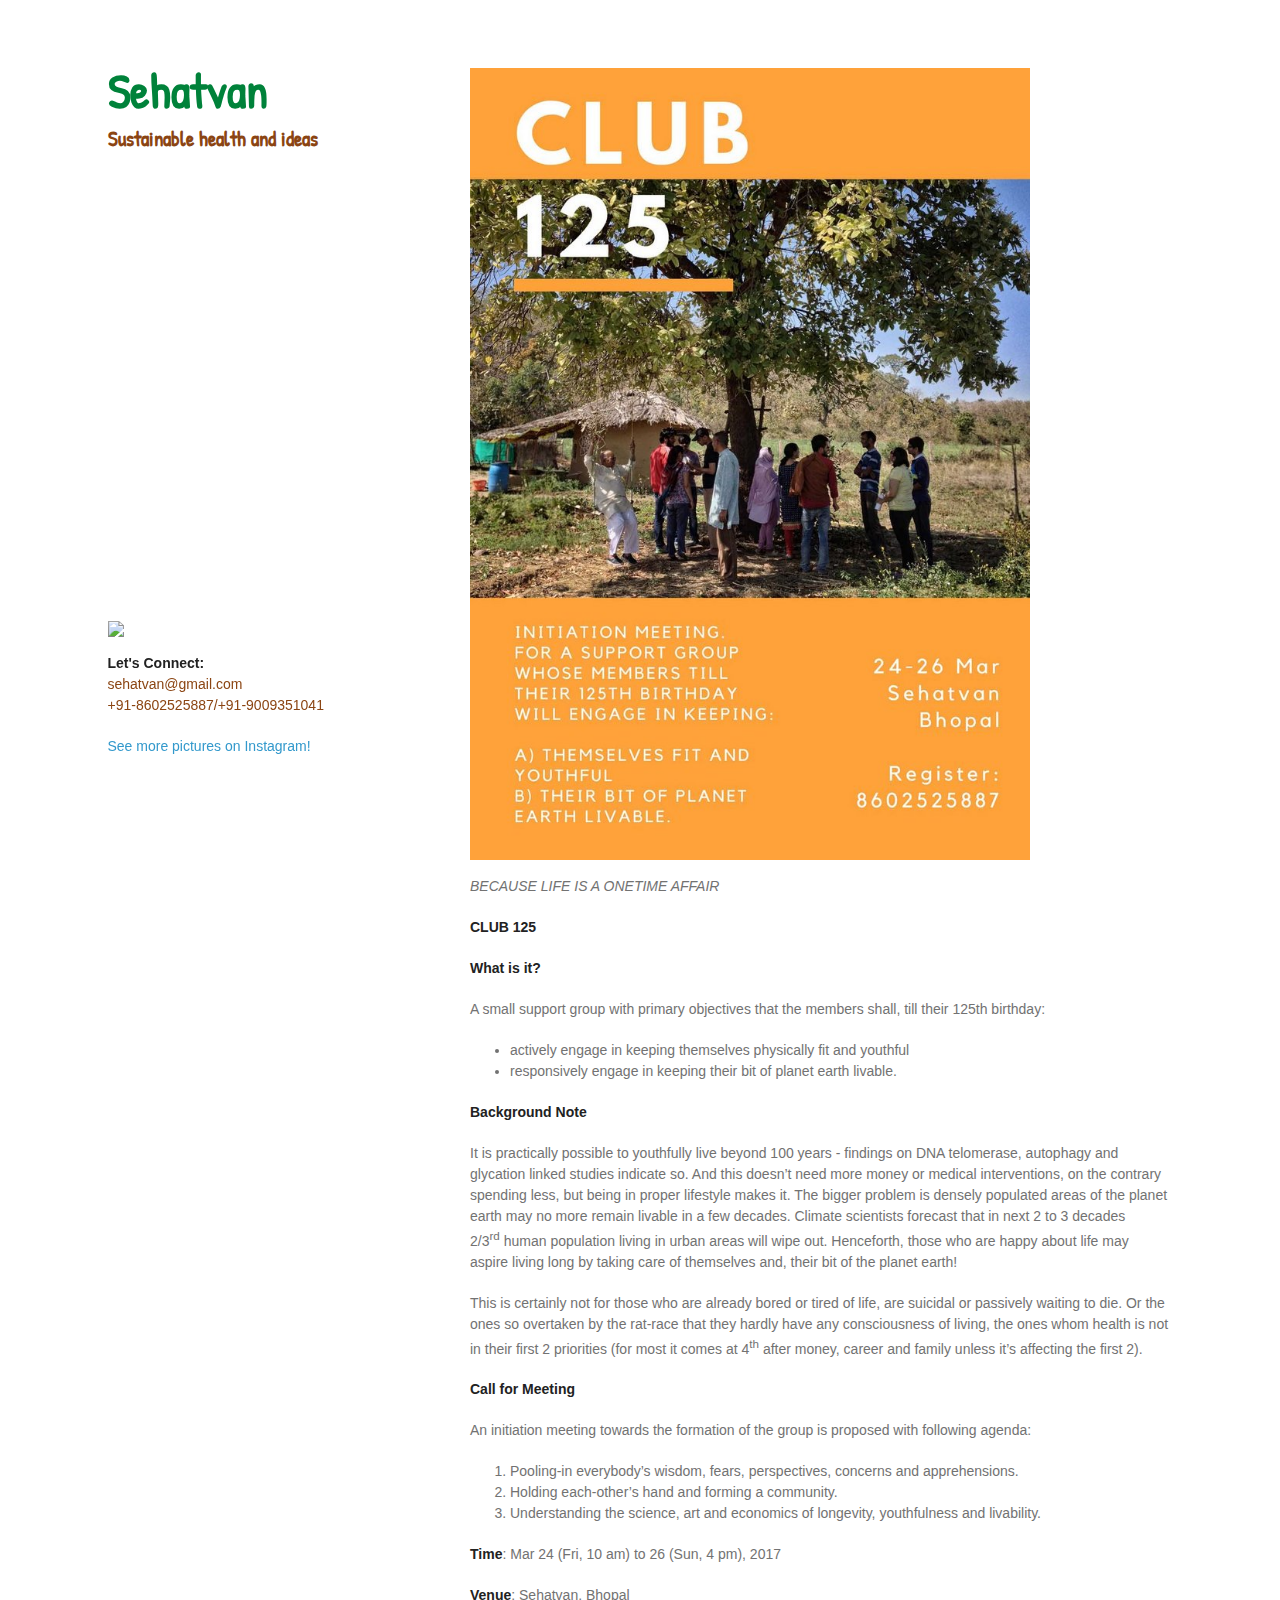
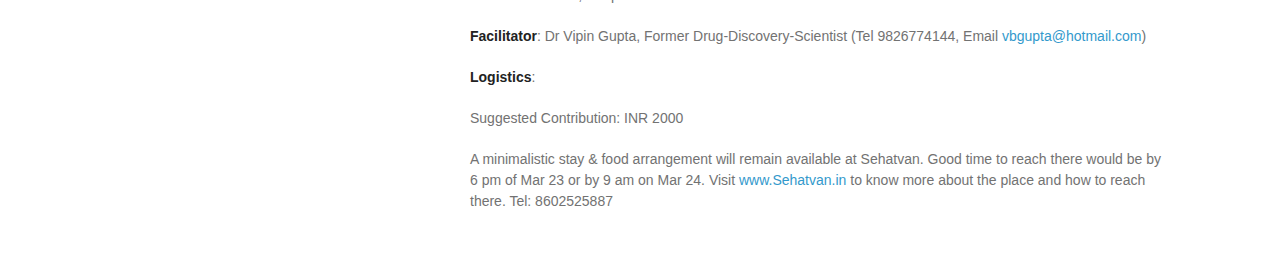
==== 125.html @ ba8422e1 "past programs" ====
<!doctype html>
<html>
  <head>
    <meta charset="utf-8">
    <meta http-equiv="X-UA-Compatible" content="chrome=1">
    <title>Sehatvan</title>
<link href="https://fonts.googleapis.com/css?family=Patrick+Hand" rel="stylesheet">
    <link rel="stylesheet" href="stylesheets/styles.css">
    <link rel="stylesheet" href="stylesheets/github-light.css">
    <meta name="viewport" content="width=device-width">
    <!--[if lt IE 9]>
    <script src="//html5shiv.googlecode.com/svn/trunk/html5.js"></script>
    <![endif]-->
    <link rel='shortcut icon' href='favicon.ico' type='image/x-icon'/ >
    <script>
      (function(i,s,o,g,r,a,m){i['GoogleAnalyticsObject']=r;i[r]=i[r]||function(){
      (i[r].q=i[r].q||[]).push(arguments)},i[r].l=1*new Date();a=s.createElement(o),
      m=s.getElementsByTagName(o)[0];a.async=1;a.src=g;m.parentNode.insertBefore(a,m)
      })(window,document,'script','https://www.google-analytics.com/analytics.js','ga');

      ga('create', 'UA-82774313-1', 'auto');
      ga('send', 'pageview');

    </script>
  </head>
  <body>
    <div class="wrapper">
      <header>
        <a href="index.html"><h1>Sehatvan</h1></a>
        <h5>Sustainable health and ideas</h5>

      </header>
      <section>
        <h2>
<a id="125" class="anchor" href="#125" aria-hidden="true"><span aria-hidden="true" class="octicon octicon-link"></span></a></h2>
<img src="images/125.jpg" style='max-width:80%;' border="0" >
<p><em>BECAUSE LIFE IS A ONETIME AFFAIR</em></p>
<p><strong>CLUB 125</strong></p>
<p><strong>What is it?</strong></p>
<p>A small support group with primary objectives that the members shall, till their 125th birthday:</p>
<ul>
<li>actively engage in keeping themselves physically fit and youthful</li>
<li>responsively engage in keeping their bit of planet earth livable.</li>
</ul>
<p><strong>Background Note</strong></p>
<p>It is practically possible to youthfully live beyond 100 years - findings on DNA telomerase, autophagy and glycation linked studies indicate so. And this doesn&rsquo;t need more money or medical interventions, on the contrary spending less, but being in proper lifestyle makes it. The bigger problem is densely populated areas of the planet earth may no more remain livable in a few decades. Climate scientists forecast that in next 2 to 3 decades 2/3<sup>rd</sup>&nbsp;human population living in urban areas will wipe out. Henceforth, those who are happy about life may aspire living long by taking care of themselves and, their bit of the planet earth!</p>
<p>This is certainly not for those who are already bored or tired of life, are suicidal or passively waiting to die. Or the ones so overtaken by the rat-race that they hardly have any consciousness of living, the ones whom health is not in their first 2 priorities (for most it comes at 4<sup>th</sup>&nbsp;after money, career and family unless it&rsquo;s affecting the first 2).</p>
<p><strong>Call for Meeting</strong></p>
<p>An initiation meeting towards the formation of the group is proposed with following agenda:</p>
<ol>
<li>Pooling-in everybody&rsquo;s wisdom, fears, perspectives, concerns and apprehensions.</li>
<li>Holding each-other&rsquo;s hand and forming a community.</li>
<li>Understanding the science, art and economics of longevity, youthfulness and livability.</li>
</ol>
<p><strong>Time</strong>: Mar 24 (Fri, 10 am) to 26 (Sun, 4 pm), 2017</p>
<p><strong>Venue</strong>: Sehatvan, Bhopal</p>
<p><strong>Facilitator</strong>: Dr Vipin Gupta, Former Drug-Discovery-Scientist (Tel 9826774144, Email&nbsp;<a href="mailto:vbgupta@hotmail.com">vbgupta@hotmail.com</a>)</p>
<p><strong>Logistics</strong>:&nbsp;</p>
<p>Suggested Contribution: INR 2000</p>
<p>A minimalistic stay &amp; food arrangement will remain available at Sehatvan. Good time to reach there would be by 6 pm of Mar 23 or by 9 am on Mar 24. Visit&nbsp;<a href="http://www.sehatvan.in/" data-saferedirecturl="https://www.google.com/url?hl=en&amp;q=http://www.sehatvan.in/&amp;source=gmail&amp;ust=1489722994171000&amp;usg=AFQjCNHRmtskF0Il-9VSaBWPOGdiUgrFrQ">www.Sehatvan.in</a>&nbsp;to know more about the place and how to reach there. Tel: 8602525887</p>
</section>


      <footer>
        <img src="images/g.jpg" style='max-width:100%;' border="0" >
        <a id="contact-us" class="anchor" href="#contact-us" aria-hidden="true"></a>
        <p><strong>Let's Connect:</strong><br />
          sehatvan@gmail.com <br />
        +91-8602525887/+91-9009351041</p>
        <a href="https://instagram.com/sehatvan/">See more pictures on Instagram!</a>
        <iframe src="https://www.facebook.com/plugins/follow.php?href=https%3A%2F%2Fwww.facebook.com%2FSehatvan&width=450&height=80&layout=standard&size=small&show_faces=true&appId=527410617458105" width="300" height="25" style="border:none;overflow:hidden" scrolling="no" frameborder="0" allowTransparency="true"></iframe>
        </footer>
    </div>
    <script src="javascripts/scale.fix.js"></script>

  </body>
</html>
---- stylesheets/styles.css ----
body {

  background: url('../images/texture.png');
    padding:2.5em;
  font: 14px/1.5 "Helvetica Neue", Helvetica, Arial, sans-serif;
  color:#727272;
  font-weight:400;
}

h1 {
  margin:0 0 5px;
  color:#00823a;
}

h2, h3, h4, h5, h6 {
  color:#00823a;

}

p, ul, ol, table, pre, dl {
  margin:0 0 20px;
}

h1, h2, h3 {
  line-height:1.1;
}

h1 {
  font-size:3.5em;
  font-family: 'Patrick Hand', cursive;
}

h2 {
  color:#8B4513;
  font-family: 'Patrick Hand', cursive;
  font-size:2em;
  margin:0 0 15px;
}
h3 {
  color:#393939;
  font-family: 'Patrick Hand', cursive;
  font-size:1.5em;
}
h4 {
  color:#494949;
  font-size: 1.5em;
  font-family: 'Patrick Hand', cursive;
}
h5, h6 {
  color:#8B4513;
  font-size: 1.5em;
  font-family: 'Patrick Hand', cursive;
  margin:0 0 5px;
}

a {
  color:#39c;
  text-decoration:none;
}

a:hover {
  color:#069;
}

a small {
  font-size:11px;
  color:#777;
  margin-top:-0.3em;
  display:block;
}

a:hover small {
  color:#777;
}

.wrapper {
  width:1100px;
  margin:0 auto;
}

blockquote {
  border-left:1px solid #e5e5e5;
  margin:0;
  padding:0 0 0 20px;
  font-style:italic;
}

code, pre {
  font-family:Monaco, Bitstream Vera Sans Mono, Lucida Console, Terminal, Consolas, Liberation Mono, DejaVu Sans Mono, Courier New, monospace;
  color:#333;
  font-size:12px;
}

pre {
  padding:8px 15px;
  background: #f8f8f8;
  border-radius:5px;
  border:1px solid #e5e5e5;
  overflow-x: auto;
}

table {
  width:100%;
  border-collapse:collapse;
}

th, td {
  text-align:left;
  padding:5px 10px;
  border-bottom:1px solid #e5e5e5;
}

dt {
  color:#444;
  font-weight:700;
}

th {
  color:#444;
}

img {
  max-width:100%;
  padding-bottom:10px
}

header {
    width:280px;
    background-color: #fff;
    padding: 1.5em 1.25em .2em;
    margin-bottom: 1em;
  float:left;
  position:fixed;
  -webkit-font-smoothing:subpixel-antialiased;
}

header ul {
  list-style:none;
  height:40px;
  padding:0;
  background: #f4f4f4;
  border-radius:5px;
  border:1px solid #e0e0e0;
  width:270px;
}

header li {
  width:89px;
  float:left;
  border-right:1px solid #e0e0e0;
  height:40px;
}

header li:first-child a {
  border-radius:5px 0 0 5px;
}

header li:last-child a {
  border-radius:0 5px 5px 0;
}

header ul a {
  line-height:1;
  font-size:11px;
  color:#999;
  display:block;
  text-align:center;
  padding-top:6px;
  height:34px;
}

header ul a:hover {
  color:#999;
}

header ul a:active {
  background-color:#f0f0f0;
}

strong {
  color:#222;
  font-weight:700;
}

header ul li + li + li {
  border-right:none;
  width:89px;
}

header ul a strong {
  font-size:14px;
  display:block;
  color:#222;
}

section {
  background-color: #fff;
  padding: 10px 20px;
  width:700px;
  float:right;
    margin-bottom:30px;
}

small {
  font-size:11px;
}

hr {
  border:0;
  background:#e5e5e5;
  height:1px;
  margin:0 0 20px;
}

footer {
background-color:#fff ;
padding: .5em 1.25em 1em;
  width:280px;
  float:left;
  position:fixed;
  bottom:7em;
  color: #8B4513;

  -webkit-font-smoothing:subpixel-antialiased;
}

@media print, screen and (max-width: 960px) {

  div.wrapper {
    width:auto;
    margin:0;
  }

  header, section, footer {
    float:none;
    position:static;
    width:auto;
  }

  header {
    padding-right:320px;
  }

  section {
    border:1px solid #e5e5e5;
    border-width:1px 0;
    padding:20px 0;
    margin:0 0 20px;
  }

  header a small {
    display:inline;
  }

  header ul {
    position:absolute;
    right:50px;
    top:52px;
  }
}

@media print, screen and (max-width: 720px) {
  body {
    word-wrap:break-word;
  }

  header, section, footer {
    padding: 1em;
  }
  header ul, header p.view {
    position:static;
  }

  pre, code {
    word-wrap:normal;
  }
}

@media print, screen and (max-width: 480px) {
  body {
    padding:15px;
  }

  header, section, footer {
    padding: 1em;
  }
  header ul {
    width:99%;
  }

  header li, header ul li + li + li {
    width:33%;
  }
}

@media print {
  body {
    padding:0.4in;
    font-size:12pt;
    color:#444;
  }
}
---- stylesheets/github-light.css ----
/*
The MIT License (MIT)

Copyright (c) 2016 GitHub, Inc.

Permission is hereby granted, free of charge, to any person obtaining a copy
of this software and associated documentation files (the "Software"), to deal
in the Software without restriction, including without limitation the rights
to use, copy, modify, merge, publish, distribute, sublicense, and/or sell
copies of the Software, and to permit persons to whom the Software is
furnished to do so, subject to the following conditions:

The above copyright notice and this permission notice shall be included in all
copies or substantial portions of the Software.

THE SOFTWARE IS PROVIDED "AS IS", WITHOUT WARRANTY OF ANY KIND, EXPRESS OR
IMPLIED, INCLUDING BUT NOT LIMITED TO THE WARRANTIES OF MERCHANTABILITY,
FITNESS FOR A PARTICULAR PURPOSE AND NONINFRINGEMENT. IN NO EVENT SHALL THE
AUTHORS OR COPYRIGHT HOLDERS BE LIABLE FOR ANY CLAIM, DAMAGES OR OTHER
LIABILITY, WHETHER IN AN ACTION OF CONTRACT, TORT OR OTHERWISE, ARISING FROM,
OUT OF OR IN CONNECTION WITH THE SOFTWARE OR THE USE OR OTHER DEALINGS IN THE
SOFTWARE.

*/

.pl-c /* comment */ {
  color: #969896;
}

.pl-c1 /* constant, variable.other.constant, support, meta.property-name, support.constant, support.variable, meta.module-reference, markup.raw, meta.diff.header */,
.pl-s .pl-v /* string variable */ {
  color: #0086b3;
}

.pl-e /* entity */,
.pl-en /* entity.name */ {
  color: #795da3;
}

.pl-smi /* variable.parameter.function, storage.modifier.package, storage.modifier.import, storage.type.java, variable.other */,
.pl-s .pl-s1 /* string source */ {
  color: #333;
}

.pl-ent /* entity.name.tag */ {
  color: #63a35c;
}

.pl-k /* keyword, storage, storage.type */ {
  color: #a71d5d;
}

.pl-s /* string */,
.pl-pds /* punctuation.definition.string, string.regexp.character-class */,
.pl-s .pl-pse .pl-s1 /* string punctuation.section.embedded source */,
.pl-sr /* string.regexp */,
.pl-sr .pl-cce /* string.regexp constant.character.escape */,
.pl-sr .pl-sre /* string.regexp source.ruby.embedded */,
.pl-sr .pl-sra /* string.regexp string.regexp.arbitrary-repitition */ {
  color: #183691;
}

.pl-v /* variable */ {
  color: #ed6a43;
}

.pl-id /* invalid.deprecated */ {
  color: #b52a1d;
}

.pl-ii /* invalid.illegal */ {
  color: #f8f8f8;
  background-color: #b52a1d;
}

.pl-sr .pl-cce /* string.regexp constant.character.escape */ {
  font-weight: bold;
  color: #63a35c;
}

.pl-ml /* markup.list */ {
  color: #693a17;
}

.pl-mh /* markup.heading */,
.pl-mh .pl-en /* markup.heading entity.name */,
.pl-ms /* meta.separator */ {
  font-weight: bold;
  color: #1d3e81;
}

.pl-mq /* markup.quote */ {
  color: #008080;
}

.pl-mi /* markup.italic */ {
  font-style: italic;
  color: #333;
}

.pl-mb /* markup.bold */ {
  font-weight: bold;
  color: #333;
}

.pl-md /* markup.deleted, meta.diff.header.from-file */ {
  color: #bd2c00;
  background-color: #ffecec;
}

.pl-mi1 /* markup.inserted, meta.diff.header.to-file */ {
  color: #55a532;
  background-color: #eaffea;
}

.pl-mdr /* meta.diff.range */ {
  font-weight: bold;
  color: #795da3;
}

.pl-mo /* meta.output */ {
  color: #1d3e81;
}
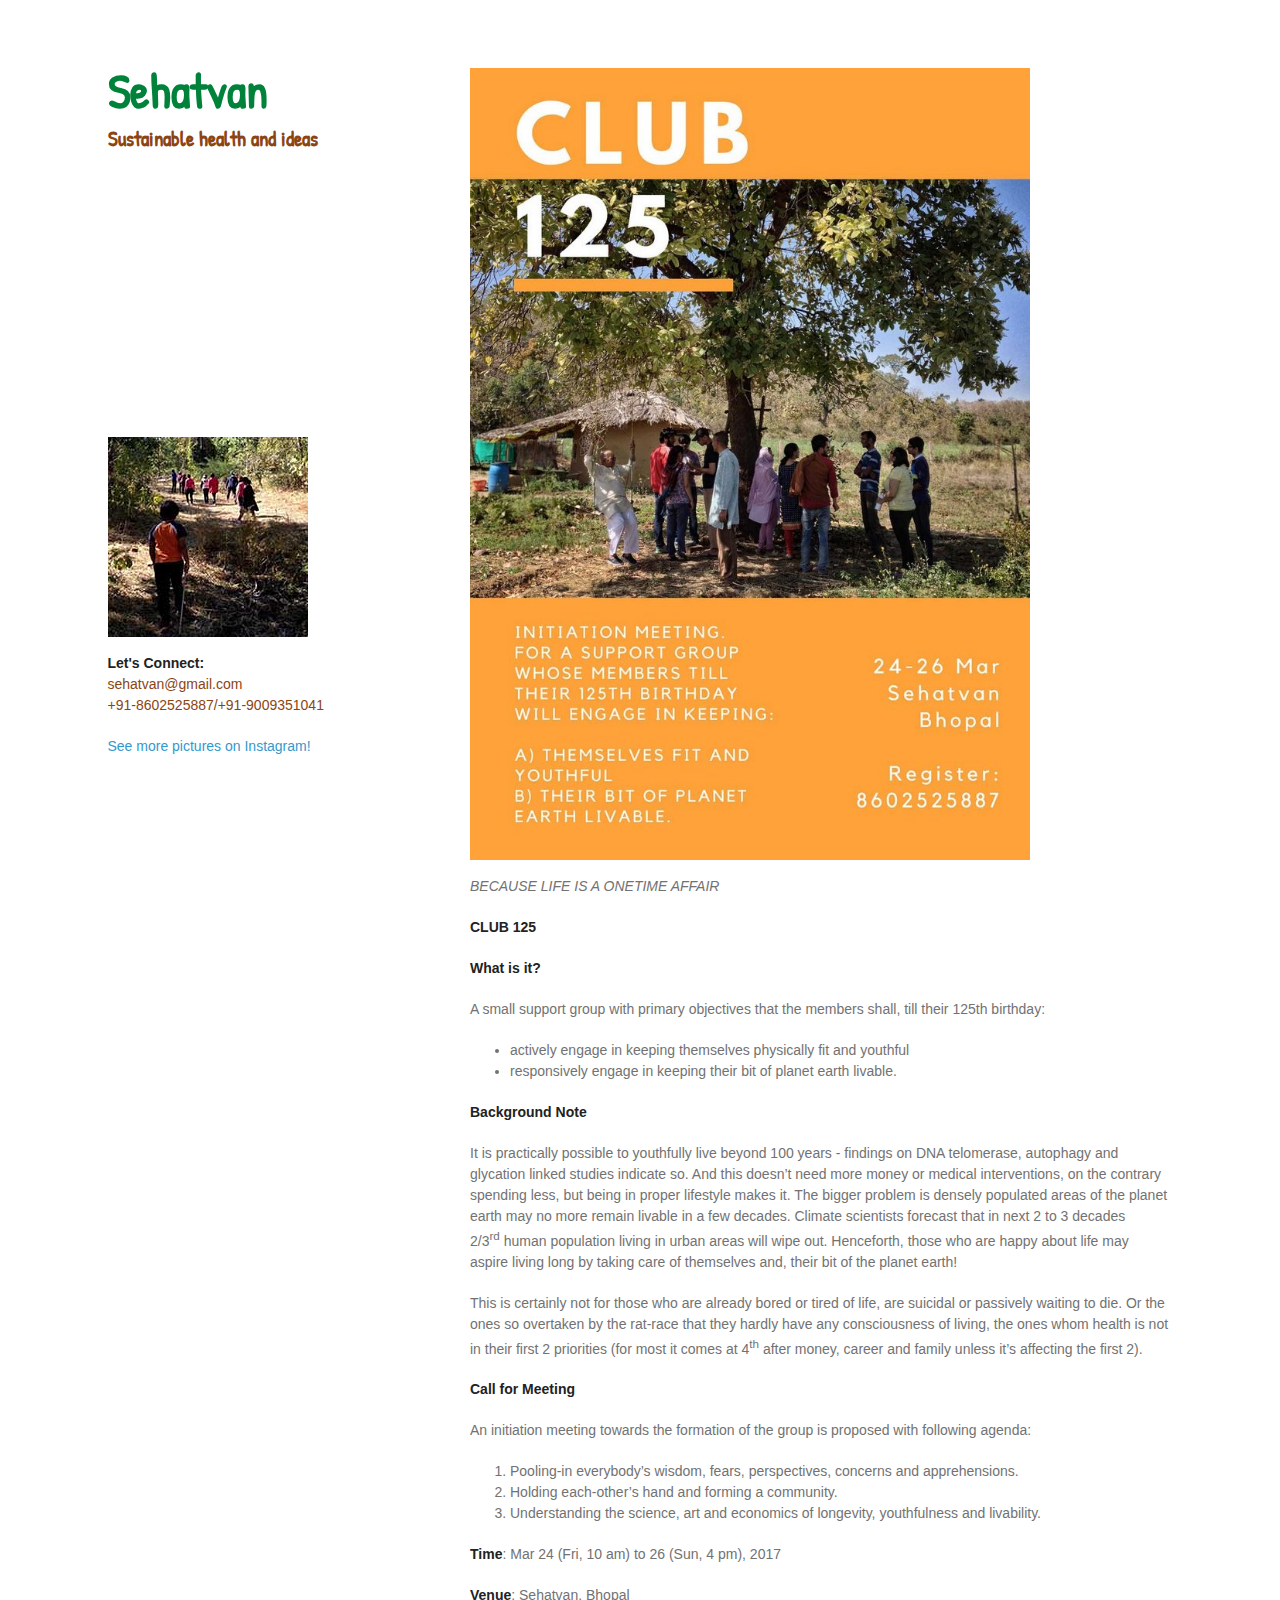
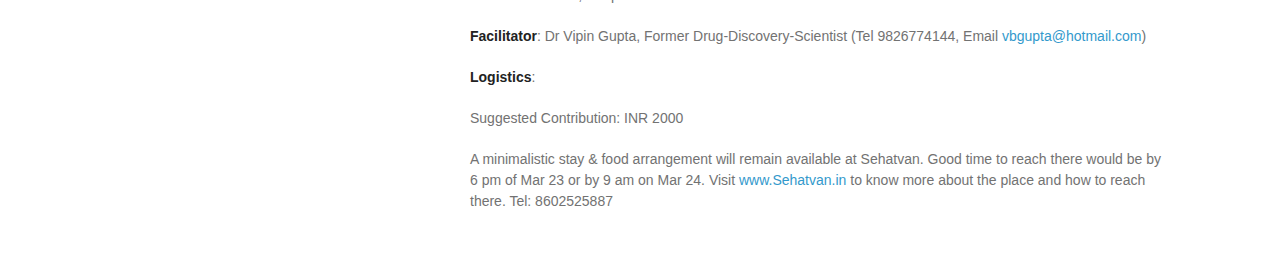
==== commit e9d2019a: "header fix" ====
--- a/125.html
+++ b/125.html
@@ -62,7 +62,7 @@
 
 
       <footer>
-        <img src="images/g.jpg" style='max-width:100%;' border="0" >
+        <img src="images/m1.JPG" style='max-width:100%;' border="0" >
         <a id="contact-us" class="anchor" href="#contact-us" aria-hidden="true"></a>
         <p><strong>Let's Connect:</strong><br />
           sehatvan@gmail.com <br />
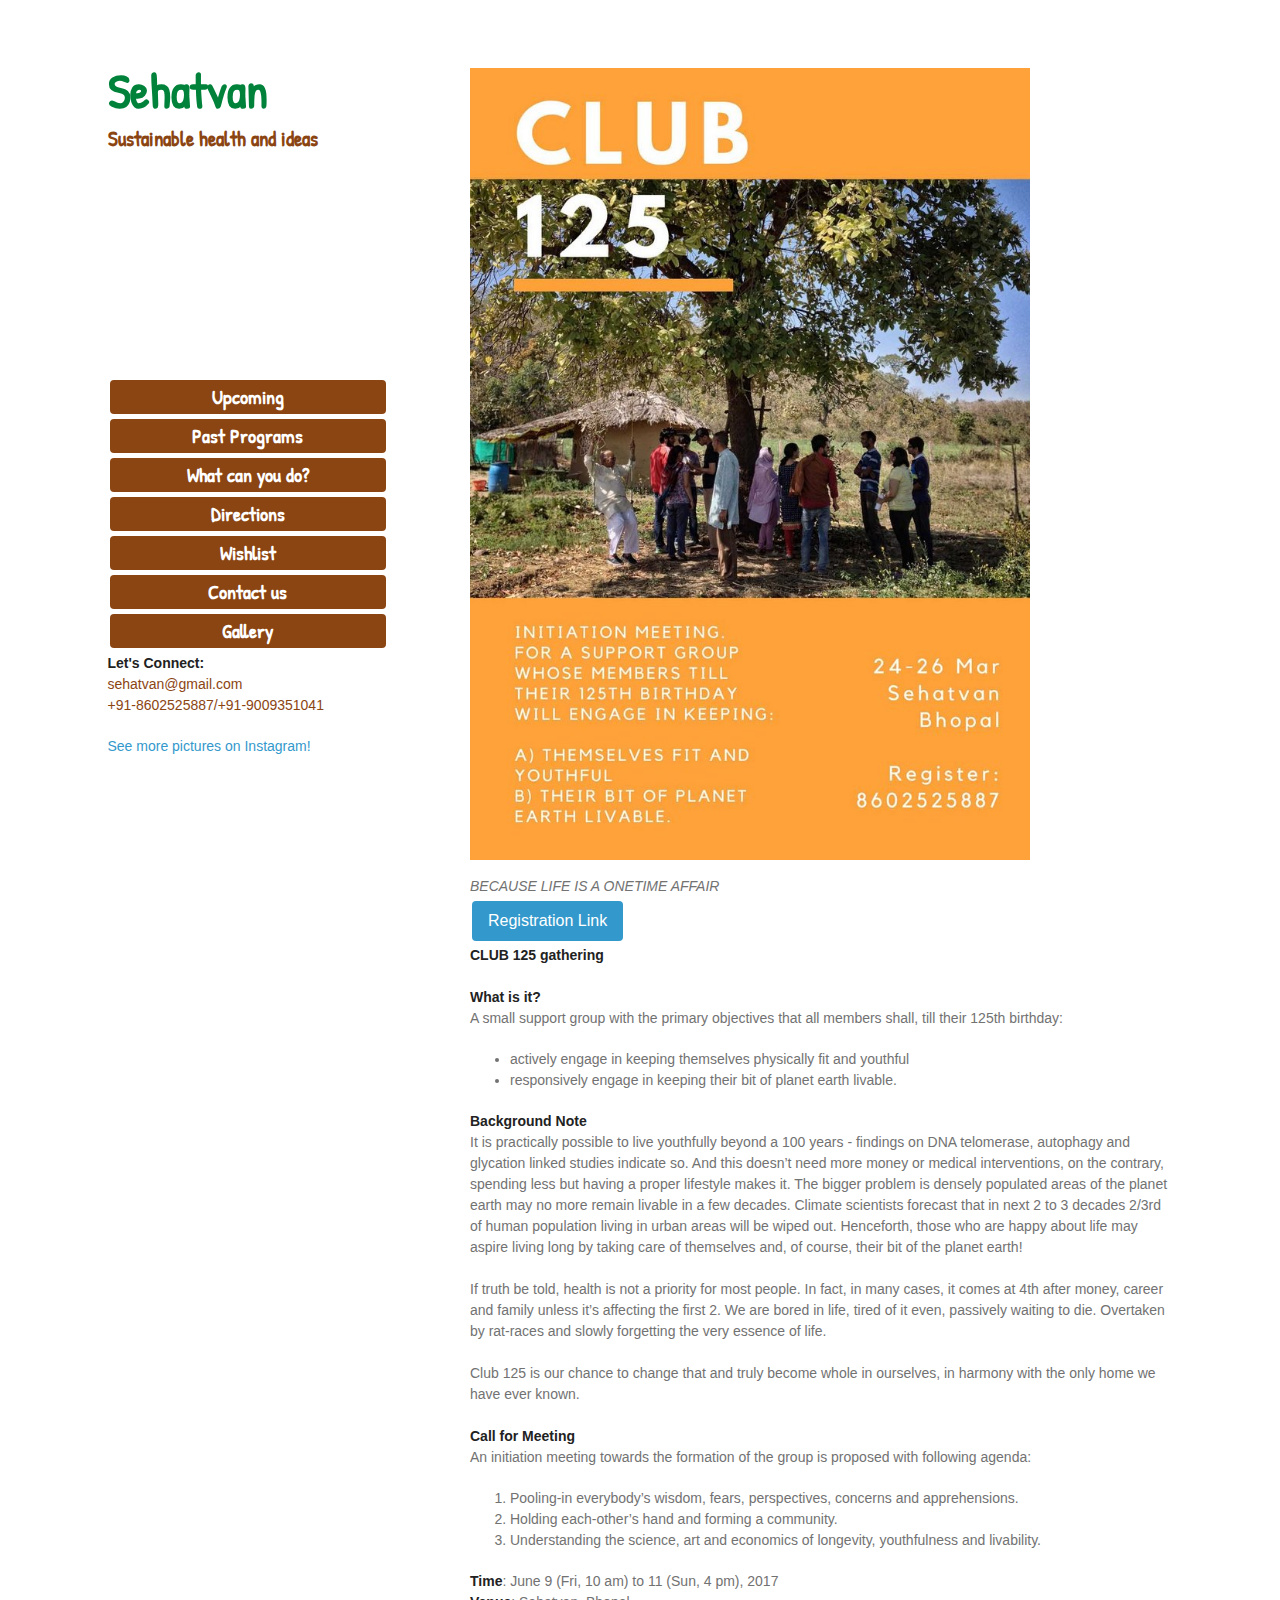
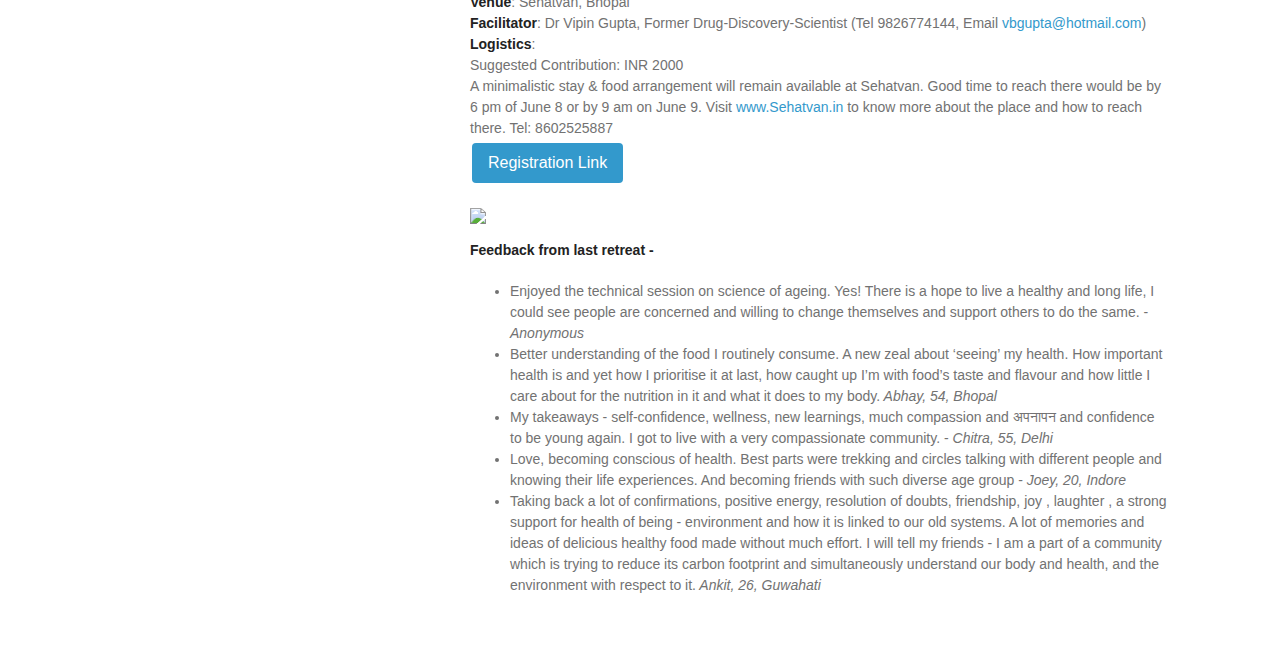
==== commit 75d2a113: "analytics" ====
--- a/125.html
+++ b/125.html
@@ -3,6 +3,8 @@
   <head>
     <meta charset="utf-8">
     <meta http-equiv="X-UA-Compatible" content="chrome=1">
+    <meta name="description" content="Sehatvan is a place for slowing down aging and connecting with nature. As a retreat centre, it is open for workshops and programs for health, arts and society.">
+    <meta name="keywords" content="sustainability,health,lifestyle diseases,nature,bhopal,madhya pradesh ">
     <title>Sehatvan</title>
 <link href="https://fonts.googleapis.com/css?family=Patrick+Hand" rel="stylesheet">
     <link rel="stylesheet" href="stylesheets/styles.css">
@@ -13,57 +15,74 @@
     <![endif]-->
     <link rel='shortcut icon' href='favicon.ico' type='image/x-icon'/ >
     <script>
-      (function(i,s,o,g,r,a,m){i['GoogleAnalyticsObject']=r;i[r]=i[r]||function(){
-      (i[r].q=i[r].q||[]).push(arguments)},i[r].l=1*new Date();a=s.createElement(o),
-      m=s.getElementsByTagName(o)[0];a.async=1;a.src=g;m.parentNode.insertBefore(a,m)
-      })(window,document,'script','https://www.google-analytics.com/analytics.js','ga');
+  (function(i,s,o,g,r,a,m){i['GoogleAnalyticsObject']=r;i[r]=i[r]||function(){
+  (i[r].q=i[r].q||[]).push(arguments)},i[r].l=1*new Date();a=s.createElement(o),
+  m=s.getElementsByTagName(o)[0];a.async=1;a.src=g;m.parentNode.insertBefore(a,m)
+  })(window,document,'script','https://www.google-analytics.com/analytics.js','ga');
 
-      ga('create', 'UA-82774313-1', 'auto');
-      ga('send', 'pageview');
+  ga('create', 'UA-88936798-1', 'auto');
+  ga('send', 'pageview');
 
-    </script>
+</script>
   </head>
   <body>
     <div class="wrapper">
       <header>
         <a href="index.html"><h1>Sehatvan</h1></a>
         <h5>Sustainable health and ideas</h5>
-
       </header>
       <section>
         <h2>
 <a id="125" class="anchor" href="#125" aria-hidden="true"><span aria-hidden="true" class="octicon octicon-link"></span></a></h2>
 <img src="images/125.jpg" style='max-width:80%;' border="0" >
-<p><em>BECAUSE LIFE IS A ONETIME AFFAIR</em></p>
-<p><strong>CLUB 125</strong></p>
-<p><strong>What is it?</strong></p>
-<p>A small support group with primary objectives that the members shall, till their 125th birthday:</p>
+<p><em>BECAUSE LIFE IS A ONETIME AFFAIR</em>
+<br><a href="https://goo.gl/forms/Vb2IrH1hmNeiCG3o1" class="button">Registration Link</a>
+<br><strong>CLUB 125 gathering</strong>
+<br><br><strong>What is it?</strong>
+<br>A small support group with the primary objectives that all members shall, till their 125th birthday:</p>
 <ul>
 <li>actively engage in keeping themselves physically fit and youthful</li>
 <li>responsively engage in keeping their bit of planet earth livable.</li>
 </ul>
-<p><strong>Background Note</strong></p>
-<p>It is practically possible to youthfully live beyond 100 years - findings on DNA telomerase, autophagy and glycation linked studies indicate so. And this doesn&rsquo;t need more money or medical interventions, on the contrary spending less, but being in proper lifestyle makes it. The bigger problem is densely populated areas of the planet earth may no more remain livable in a few decades. Climate scientists forecast that in next 2 to 3 decades 2/3<sup>rd</sup>&nbsp;human population living in urban areas will wipe out. Henceforth, those who are happy about life may aspire living long by taking care of themselves and, their bit of the planet earth!</p>
-<p>This is certainly not for those who are already bored or tired of life, are suicidal or passively waiting to die. Or the ones so overtaken by the rat-race that they hardly have any consciousness of living, the ones whom health is not in their first 2 priorities (for most it comes at 4<sup>th</sup>&nbsp;after money, career and family unless it&rsquo;s affecting the first 2).</p>
-<p><strong>Call for Meeting</strong></p>
-<p>An initiation meeting towards the formation of the group is proposed with following agenda:</p>
+<p><strong>Background Note</strong>
+<br>It is practically possible to live youthfully beyond a 100 years - findings on DNA telomerase, autophagy and glycation linked studies indicate so. And this doesn’t need more money or medical interventions, on the contrary, spending less but having a proper lifestyle makes it. The bigger problem is densely populated areas of the planet earth may no more remain livable in a few decades. Climate scientists forecast that in next 2 to 3 decades 2/3rd of human population living in urban areas will be wiped out. Henceforth, those who are happy about life may aspire living long by taking care of themselves and, of course, their bit of the planet earth!
+<br><br>
+If truth be told, health is not a priority for most people. In fact, in many cases,  it comes at 4th after money, career and family unless it’s affecting the first 2. We are bored in life, tired of it even, passively waiting to die. Overtaken by rat-races and slowly forgetting the very essence of life.
+<br><br>Club 125 is our chance to change that and truly become whole in ourselves, in harmony with the only home we have ever known.
+<br><br><strong>Call for Meeting</strong>
+<br>An initiation meeting towards the formation of the group is proposed with following agenda:
 <ol>
 <li>Pooling-in everybody&rsquo;s wisdom, fears, perspectives, concerns and apprehensions.</li>
 <li>Holding each-other&rsquo;s hand and forming a community.</li>
 <li>Understanding the science, art and economics of longevity, youthfulness and livability.</li>
-</ol>
-<p><strong>Time</strong>: Mar 24 (Fri, 10 am) to 26 (Sun, 4 pm), 2017</p>
-<p><strong>Venue</strong>: Sehatvan, Bhopal</p>
-<p><strong>Facilitator</strong>: Dr Vipin Gupta, Former Drug-Discovery-Scientist (Tel 9826774144, Email&nbsp;<a href="mailto:vbgupta@hotmail.com">vbgupta@hotmail.com</a>)</p>
-<p><strong>Logistics</strong>:&nbsp;</p>
-<p>Suggested Contribution: INR 2000</p>
-<p>A minimalistic stay &amp; food arrangement will remain available at Sehatvan. Good time to reach there would be by 6 pm of Mar 23 or by 9 am on Mar 24. Visit&nbsp;<a href="http://www.sehatvan.in/" data-saferedirecturl="https://www.google.com/url?hl=en&amp;q=http://www.sehatvan.in/&amp;source=gmail&amp;ust=1489722994171000&amp;usg=AFQjCNHRmtskF0Il-9VSaBWPOGdiUgrFrQ">www.Sehatvan.in</a>&nbsp;to know more about the place and how to reach there. Tel: 8602525887</p>
+</ol><p>
+<strong>Time</strong>: June 9 (Fri, 10 am) to 11 (Sun, 4 pm), 2017
+<br><strong>Venue</strong>: Sehatvan, Bhopal
+<br><strong>Facilitator</strong>: Dr Vipin Gupta, Former Drug-Discovery-Scientist (Tel 9826774144, Email&nbsp;<a href="mailto:vbgupta@hotmail.com">vbgupta@hotmail.com</a>)
+<br><strong>Logistics</strong>:&nbsp;
+<br>Suggested Contribution: INR 2000
+<br>A minimalistic stay &amp; food arrangement will remain available at Sehatvan. Good time to reach there would be by 6 pm of June 8 or by 9 am on June 9. Visit&nbsp;<a href="http://www.sehatvan.in/" data-saferedirecturl="https://www.google.com/url?hl=en&amp;q=http://www.sehatvan.in/&amp;source=gmail&amp;ust=1489722994171000&amp;usg=AFQjCNHRmtskF0Il-9VSaBWPOGdiUgrFrQ">www.Sehatvan.in</a>&nbsp;to know more about the place and how to reach there. Tel: 8602525887
+<br><a href="https://goo.gl/forms/Vb2IrH1hmNeiCG3o1" class="button">Registration Link</a>
+<br><br><img src="images/125_1.JPG">
+<br><strong>Feedback from last retreat -</strong>
+<ul>
+<li>Enjoyed the technical session on science of ageing. Yes! There is a hope to live a healthy and long life, I could see people are concerned and willing to change themselves and support others to do the same. - <em>Anonymous</em></li>
+<li>Better understanding of the food I routinely consume. A new zeal about ‘seeing’ my health. How important health is and yet how I prioritise it at last, how caught up I’m with food’s taste and flavour and how little I care about for the nutrition in it and what it does to my body.<em> Abhay, 54, Bhopal</em></li>
+<li>My takeaways - self-confidence, wellness, new learnings, much compassion and अपनापन and confidence to be young again. I got to live with a very compassionate community. - <em>Chitra, 55, Delhi</em></li>
+<li>Love, becoming conscious of health. Best parts were trekking and circles talking with different people and knowing their life experiences. And becoming friends with such diverse age group - <em>Joey, 20, Indore</em></li>
+<li>Taking back a lot of confirmations, positive energy, resolution of doubts, friendship, joy , laughter , a strong support for health of being - environment  and how it is linked to our old systems. A lot of memories and ideas of delicious healthy food made without much effort. I will tell my friends - I am a part of a community which is trying to reduce its carbon footprint and simultaneously understand our body and health, and the environment with respect to it.<em> Ankit, 26, Guwahati</em></li>
+</ul>
 </section>
 
 
       <footer>
-        <img src="images/m1.JPG" style='max-width:100%;' border="0" >
-        <a id="contact-us" class="anchor" href="#contact-us" aria-hidden="true"></a>
+        <h5><a href="index.html#upcoming-events" class="button nav">Upcoming</a></h5>
+        <h5><a href="past.html" class="button nav">Past Programs</a></h5>
+        <h5><a href="todo.html#todo" class="button nav">What can you do?</a></h5>
+        <h5><a href="index.html#directions" class="button nav">Directions</a></h5>
+        <h5><a href="todo.html#wish-list" class="button nav" >Wishlist</a></h5>
+        <h5><a href="index.html#contact-us" class="button nav">Contact us</a></h5>
+        <h5><a href="index.html#gallery" class="button nav">Gallery</a></h5>
         <p><strong>Let's Connect:</strong><br />
           sehatvan@gmail.com <br />
         +91-8602525887/+91-9009351041</p>
--- a/stylesheets/styles.css
+++ b/stylesheets/styles.css
@@ -224,6 +224,36 @@
 
   -webkit-font-smoothing:subpixel-antialiased;
 }
+.floating
+{float:left; width:280px; position:fixed; bottom:15em; padding:1.5em 1.25em .2em; }
+
+
+.button {
+    background-color: #39c;
+    border: none;
+    color: white;
+    padding: .5em 1em;
+    border-radius: 4px;
+    text-align: center;
+    text-decoration: none;
+    display: inline-block;
+    font-size: 16px;
+    margin: 4px 2px;
+    cursor: pointer;
+    -webkit-transition-duration: 0.4s; /* Safari */
+  transition-duration: 0.4s;
+}
+.button:hover {
+    background-color: #4CAF50; /* Green */
+    color: white;
+}
+.nav {
+    background-color: #8B4513;
+    color: white;
+    padding: .1em 3.2em;
+    font-size: 20px;
+    display: block;
+      }
 
 @media print, screen and (max-width: 960px) {
 
@@ -258,6 +288,9 @@
     right:50px;
     top:52px;
   }
+  .floating
+  {float:none; position:static;}
+
 }
 
 @media print, screen and (max-width: 720px) {
@@ -275,6 +308,9 @@
   pre, code {
     word-wrap:normal;
   }
+  .floating
+  {float:none; position:static;}
+
 }
 
 @media print, screen and (max-width: 480px) {
@@ -292,6 +328,9 @@
   header li, header ul li + li + li {
     width:33%;
   }
+  .floating
+  {float:none; position:static;}
+
 }
 
 @media print {
@@ -300,4 +339,7 @@
     font-size:12pt;
     color:#444;
   }
-}
+  .floating
+  {float:none; position:static;}
+
+}
